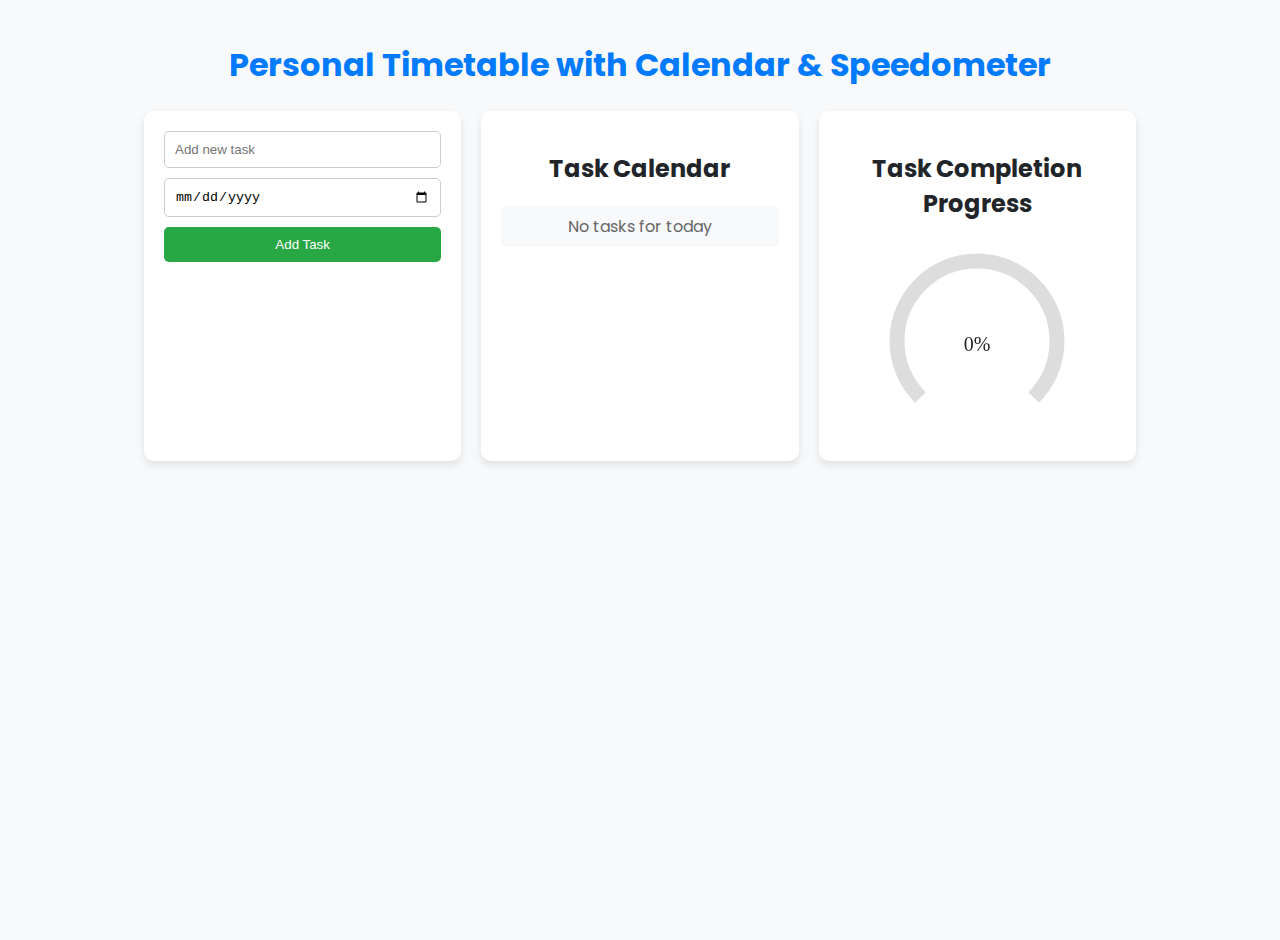
==== personal.html @ d2cb1677 "Add files via upload" ====
<!DOCTYPE html>
<html lang="en">
<head>
    <meta charset="UTF-8">
    <meta name="viewport" content="width=device-width, initial-scale=1.0">
    <title>Personal Timetable with Calendar & Speedometer</title>
    <link rel="stylesheet" href="style.css">
    <link href="https://fonts.googleapis.com/css2?family=Poppins:wght@400;500;600;700&display=swap" rel="stylesheet">
    <link rel="stylesheet" href="https://cdnjs.cloudflare.com/ajax/libs/font-awesome/6.0.0/css/all.min.css">
    <style>
        body {
            font-family: 'Poppins', sans-serif;
            background-color: #f8f9fa;
            color: #212529;
            margin: 0;
            padding: 20px;
            display: flex;
            flex-direction: column;
            align-items: center;
            min-height: 100vh;
        }

        h1 {
            color: #007BFF;
            text-align: center;
        }

        #content-container {
            display: flex;
            flex-wrap: wrap;
            width: 80%;
            max-width: 1200px;
            gap: 20px;
            justify-content: space-between;
        }

        #task-container, #calendar-container, #speedometer-container {
            background: white;
            padding: 20px;
            border-radius: 10px;
            box-shadow: 0 4px 8px rgba(0, 0, 0, 0.1);
            flex: 1;
            text-align: center;
        }

        #add-task-form {
            display: flex;
            flex-direction: column;
            gap: 10px;
            margin-bottom: 20px;
        }

        #new-task, #task-date {
            padding: 10px;
            border: 1px solid #ccc;
            border-radius: 5px;
        }

        #add-task-btn {
            background-color: #28a745;
            color: white;
            border: none;
            padding: 10px;
            border-radius: 5px;
            cursor: pointer;
        }

        #task-list, #calendar {
            list-style: none;
            padding: 0;
        }

        .task-item {
            display: flex;
            align-items: center;
            justify-content: space-between;
            padding: 10px;
            border-bottom: 1px solid #eee;
        }

        .calendar-task {
            background: #007BFF;
            color: white;
            padding: 8px;
            border-radius: 5px;
            margin: 5px 0;
        }

        #speedometer {
            display: block;
            margin: auto;
        }
    </style>
</head>
<body>
    <h1>Personal Timetable with Calendar & Speedometer</h1>

    <div id="content-container">
        <div id="task-container">
            <form id="add-task-form">
                <input type="text" id="new-task" placeholder="Add new task" required>
                <input type="date" id="task-date" required>
                <button type="submit" id="add-task-btn">Add Task</button>
            </form>
            <ul id="task-list"></ul>
        </div>

        <div id="calendar-container">
            <h2>Task Calendar</h2>
            <ul id="calendar"></ul>
        </div>

        <div id="speedometer-container">
            <h2>Task Completion Progress</h2>
            <canvas id="speedometer" width="200" height="200"></canvas>
        </div>
    </div>

    <script>
        document.addEventListener('DOMContentLoaded', function () {
            const taskList = document.getElementById('task-list');
            const calendar = document.getElementById('calendar');
            const addTaskForm = document.getElementById('add-task-form');
            const newTaskInput = document.getElementById('new-task');
            const taskDateInput = document.getElementById('task-date');

            let tasks = JSON.parse(localStorage.getItem('tasks')) || [];

            function updateSpeedometer() {
                const canvas = document.getElementById('speedometer');
                const ctx = canvas.getContext('2d');
                
                const completedTasks = tasks.filter(task => task.completed).length;
                const percentage = tasks.length === 0 ? 0 : (completedTasks / tasks.length) * 100;

                ctx.clearRect(0, 0, canvas.width, canvas.height);

                ctx.beginPath();
                ctx.arc(100, 100, 80, 0.75 * Math.PI, 2.25 * Math.PI);
                ctx.lineWidth = 15;
                ctx.strokeStyle = "#ddd";
                ctx.stroke();

                ctx.beginPath();
                const endAngle = 0.75 * Math.PI + (percentage / 100) * 1.5 * Math.PI;
                ctx.arc(100, 100, 80, 0.75 * Math.PI, endAngle);
                ctx.strokeStyle = "#007BFF";
                ctx.stroke();

                ctx.font = "20px Poppins";
                ctx.fillStyle = "#212529";
                ctx.textAlign = "center";
                ctx.fillText(`${percentage.toFixed(0)}%`, 100, 110);
            }

            function renderTasks() {
                taskList.innerHTML = '';
                tasks.forEach((task, index) => {
                    const listItem = document.createElement('li');
                    listItem.classList.add('task-item');
                    listItem.innerHTML = `
                        <input type="checkbox" id="task-${index}" ${task.completed ? 'checked' : ''}>
                        <label for="task-${index}">${task.text} - <small>${task.date}</small></label>
                        <button onclick="removeTask(${index})"><i class="fas fa-trash"></i></button>
                    `;
                    taskList.appendChild(listItem);

                    const checkbox = listItem.querySelector('input[type="checkbox"]');
                    checkbox.addEventListener('change', function () {
                        tasks[index].completed = this.checked;
                        localStorage.setItem('tasks', JSON.stringify(tasks));
                        renderCalendar();
                        updateSpeedometer();
                    });
                });

                renderCalendar();
                updateSpeedometer();
            }

            function getCurrentDateTasks() {
                const today = formatDateToString(new Date());
                return tasks.filter(task => formatDateToString(new Date(task.date)) === today);
            }

            function renderCalendar() {
                calendar.innerHTML = '';
                const todayTasks = getCurrentDateTasks();
                
                if (todayTasks.length === 0) {
                    const noTaskMsg = document.createElement('li');
                    noTaskMsg.classList.add('calendar-task');
                    noTaskMsg.style.backgroundColor = '#f8f9fa';
                    noTaskMsg.style.color = '#666';
                    noTaskMsg.innerHTML = 'No tasks for today';
                    calendar.appendChild(noTaskMsg);
                } else {
                    todayTasks.forEach(task => {
                        const taskElement = document.createElement('li');
                        taskElement.classList.add('calendar-task');
                        taskElement.style.backgroundColor = task.completed ? '#28a745' : '#007BFF';
                        taskElement.innerHTML = `
                            <span>${task.text}</span>
                            <small>${task.completed ? '(Completed)' : '(Pending)'}</small>
                        `;
                        calendar.appendChild(taskElement);
                    });
                }
            }

            function formatDateToString(date) {
                return `${date.getFullYear()}-${String(date.getMonth() + 1).padStart(2, '0')}-${String(date.getDate()).padStart(2, '0')}`;
            }

            addTaskForm.addEventListener('submit', function (e) {
                e.preventDefault();
                const taskText = newTaskInput.value.trim();
                const taskDate = taskDateInput.value;
                if (taskText !== '' && taskDate !== '') {
                    tasks.push({ text: taskText, date: taskDate, completed: false });
                    localStorage.setItem('tasks', JSON.stringify(tasks));
                    newTaskInput.value = '';
                    taskDateInput.value = '';
                    renderTasks();
                }
            });

            window.removeTask = function (index) {
                tasks.splice(index, 1);
                localStorage.setItem('tasks', JSON.stringify(tasks));
                renderTasks();
            };

            let lastDate = formatDateToString(new Date());

            function checkDateAndRefresh() {
                const currentDate = formatDateToString(new Date());
                if (currentDate !== lastDate) {
                    lastDate = currentDate;
                    renderCalendar();
                }
                renderCalendar();
            }

            checkDateAndRefresh();
            setInterval(checkDateAndRefresh, 60000);

            window.onload = function() {
                renderCalendar();
            };

            renderTasks();
        });
    </script>
</body>
</html>
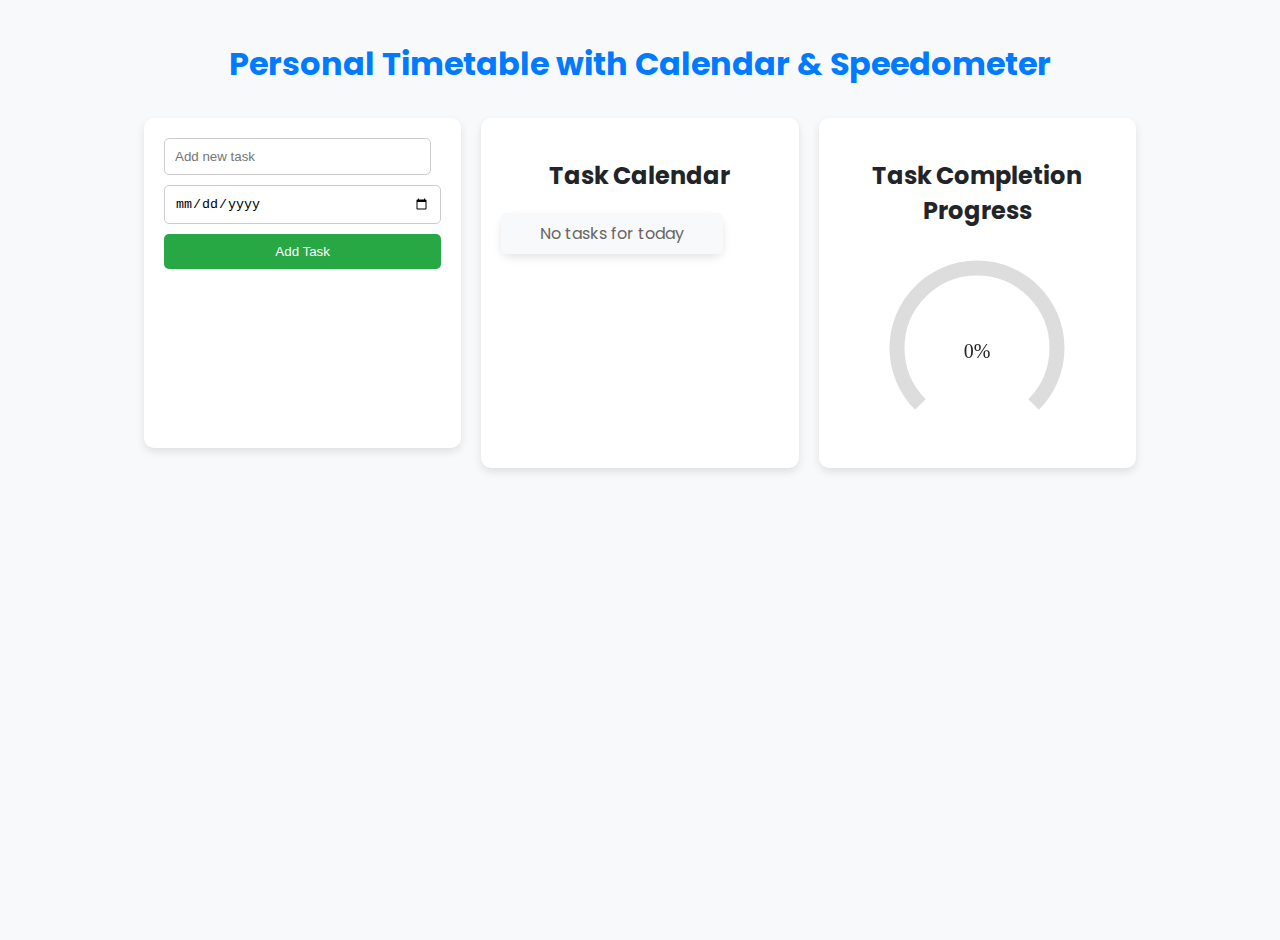
==== commit d0495729: "Add files via upload" ====
--- a/personal.html
+++ b/personal.html
@@ -1,256 +1,256 @@
-<!DOCTYPE html>
-<html lang="en">
-<head>
-    <meta charset="UTF-8">
-    <meta name="viewport" content="width=device-width, initial-scale=1.0">
-    <title>Personal Timetable with Calendar & Speedometer</title>
-    <link rel="stylesheet" href="style.css">
-    <link href="https://fonts.googleapis.com/css2?family=Poppins:wght@400;500;600;700&display=swap" rel="stylesheet">
-    <link rel="stylesheet" href="https://cdnjs.cloudflare.com/ajax/libs/font-awesome/6.0.0/css/all.min.css">
-    <style>
-        body {
-            font-family: 'Poppins', sans-serif;
-            background-color: #f8f9fa;
-            color: #212529;
-            margin: 0;
-            padding: 20px;
-            display: flex;
-            flex-direction: column;
-            align-items: center;
-            min-height: 100vh;
-        }
-
-        h1 {
-            color: #007BFF;
-            text-align: center;
-        }
-
-        #content-container {
-            display: flex;
-            flex-wrap: wrap;
-            width: 80%;
-            max-width: 1200px;
-            gap: 20px;
-            justify-content: space-between;
-        }
-
-        #task-container, #calendar-container, #speedometer-container {
-            background: white;
-            padding: 20px;
-            border-radius: 10px;
-            box-shadow: 0 4px 8px rgba(0, 0, 0, 0.1);
-            flex: 1;
-            text-align: center;
-        }
-
-        #add-task-form {
-            display: flex;
-            flex-direction: column;
-            gap: 10px;
-            margin-bottom: 20px;
-        }
-
-        #new-task, #task-date {
-            padding: 10px;
-            border: 1px solid #ccc;
-            border-radius: 5px;
-        }
-
-        #add-task-btn {
-            background-color: #28a745;
-            color: white;
-            border: none;
-            padding: 10px;
-            border-radius: 5px;
-            cursor: pointer;
-        }
-
-        #task-list, #calendar {
-            list-style: none;
-            padding: 0;
-        }
-
-        .task-item {
-            display: flex;
-            align-items: center;
-            justify-content: space-between;
-            padding: 10px;
-            border-bottom: 1px solid #eee;
-        }
-
-        .calendar-task {
-            background: #007BFF;
-            color: white;
-            padding: 8px;
-            border-radius: 5px;
-            margin: 5px 0;
-        }
-
-        #speedometer {
-            display: block;
-            margin: auto;
-        }
-    </style>
-</head>
-<body>
-    <h1>Personal Timetable with Calendar & Speedometer</h1>
-
-    <div id="content-container">
-        <div id="task-container">
-            <form id="add-task-form">
-                <input type="text" id="new-task" placeholder="Add new task" required>
-                <input type="date" id="task-date" required>
-                <button type="submit" id="add-task-btn">Add Task</button>
-            </form>
-            <ul id="task-list"></ul>
-        </div>
-
-        <div id="calendar-container">
-            <h2>Task Calendar</h2>
-            <ul id="calendar"></ul>
-        </div>
-
-        <div id="speedometer-container">
-            <h2>Task Completion Progress</h2>
-            <canvas id="speedometer" width="200" height="200"></canvas>
-        </div>
-    </div>
-
-    <script>
-        document.addEventListener('DOMContentLoaded', function () {
-            const taskList = document.getElementById('task-list');
-            const calendar = document.getElementById('calendar');
-            const addTaskForm = document.getElementById('add-task-form');
-            const newTaskInput = document.getElementById('new-task');
-            const taskDateInput = document.getElementById('task-date');
-
-            let tasks = JSON.parse(localStorage.getItem('tasks')) || [];
-
-            function updateSpeedometer() {
-                const canvas = document.getElementById('speedometer');
-                const ctx = canvas.getContext('2d');
-                
-                const completedTasks = tasks.filter(task => task.completed).length;
-                const percentage = tasks.length === 0 ? 0 : (completedTasks / tasks.length) * 100;
-
-                ctx.clearRect(0, 0, canvas.width, canvas.height);
-
-                ctx.beginPath();
-                ctx.arc(100, 100, 80, 0.75 * Math.PI, 2.25 * Math.PI);
-                ctx.lineWidth = 15;
-                ctx.strokeStyle = "#ddd";
-                ctx.stroke();
-
-                ctx.beginPath();
-                const endAngle = 0.75 * Math.PI + (percentage / 100) * 1.5 * Math.PI;
-                ctx.arc(100, 100, 80, 0.75 * Math.PI, endAngle);
-                ctx.strokeStyle = "#007BFF";
-                ctx.stroke();
-
-                ctx.font = "20px Poppins";
-                ctx.fillStyle = "#212529";
-                ctx.textAlign = "center";
-                ctx.fillText(`${percentage.toFixed(0)}%`, 100, 110);
-            }
-
-            function renderTasks() {
-                taskList.innerHTML = '';
-                tasks.forEach((task, index) => {
-                    const listItem = document.createElement('li');
-                    listItem.classList.add('task-item');
-                    listItem.innerHTML = `
-                        <input type="checkbox" id="task-${index}" ${task.completed ? 'checked' : ''}>
-                        <label for="task-${index}">${task.text} - <small>${task.date}</small></label>
-                        <button onclick="removeTask(${index})"><i class="fas fa-trash"></i></button>
-                    `;
-                    taskList.appendChild(listItem);
-
-                    const checkbox = listItem.querySelector('input[type="checkbox"]');
-                    checkbox.addEventListener('change', function () {
-                        tasks[index].completed = this.checked;
-                        localStorage.setItem('tasks', JSON.stringify(tasks));
-                        renderCalendar();
-                        updateSpeedometer();
-                    });
-                });
-
-                renderCalendar();
-                updateSpeedometer();
-            }
-
-            function getCurrentDateTasks() {
-                const today = formatDateToString(new Date());
-                return tasks.filter(task => formatDateToString(new Date(task.date)) === today);
-            }
-
-            function renderCalendar() {
-                calendar.innerHTML = '';
-                const todayTasks = getCurrentDateTasks();
-                
-                if (todayTasks.length === 0) {
-                    const noTaskMsg = document.createElement('li');
-                    noTaskMsg.classList.add('calendar-task');
-                    noTaskMsg.style.backgroundColor = '#f8f9fa';
-                    noTaskMsg.style.color = '#666';
-                    noTaskMsg.innerHTML = 'No tasks for today';
-                    calendar.appendChild(noTaskMsg);
-                } else {
-                    todayTasks.forEach(task => {
-                        const taskElement = document.createElement('li');
-                        taskElement.classList.add('calendar-task');
-                        taskElement.style.backgroundColor = task.completed ? '#28a745' : '#007BFF';
-                        taskElement.innerHTML = `
-                            <span>${task.text}</span>
-                            <small>${task.completed ? '(Completed)' : '(Pending)'}</small>
-                        `;
-                        calendar.appendChild(taskElement);
-                    });
-                }
-            }
-
-            function formatDateToString(date) {
-                return `${date.getFullYear()}-${String(date.getMonth() + 1).padStart(2, '0')}-${String(date.getDate()).padStart(2, '0')}`;
-            }
-
-            addTaskForm.addEventListener('submit', function (e) {
-                e.preventDefault();
-                const taskText = newTaskInput.value.trim();
-                const taskDate = taskDateInput.value;
-                if (taskText !== '' && taskDate !== '') {
-                    tasks.push({ text: taskText, date: taskDate, completed: false });
-                    localStorage.setItem('tasks', JSON.stringify(tasks));
-                    newTaskInput.value = '';
-                    taskDateInput.value = '';
-                    renderTasks();
-                }
-            });
-
-            window.removeTask = function (index) {
-                tasks.splice(index, 1);
-                localStorage.setItem('tasks', JSON.stringify(tasks));
-                renderTasks();
-            };
-
-            let lastDate = formatDateToString(new Date());
-
-            function checkDateAndRefresh() {
-                const currentDate = formatDateToString(new Date());
-                if (currentDate !== lastDate) {
-                    lastDate = currentDate;
-                    renderCalendar();
-                }
-                renderCalendar();
-            }
-
-            checkDateAndRefresh();
-            setInterval(checkDateAndRefresh, 60000);
-
-            window.onload = function() {
-                renderCalendar();
-            };
-
-            renderTasks();
-        });
-    </script>
-</body>
-</html>
+<!DOCTYPE html>
+<html lang="en">
+<head>
+    <meta charset="UTF-8">
+    <meta name="viewport" content="width=device-width, initial-scale=1.0">
+    <title>Personal Timetable with Calendar & Speedometer</title>
+    <link rel="stylesheet" href="style.css">
+    <link href="https://fonts.googleapis.com/css2?family=Poppins:wght@400;500;600;700&display=swap" rel="stylesheet">
+    <link rel="stylesheet" href="https://cdnjs.cloudflare.com/ajax/libs/font-awesome/6.0.0/css/all.min.css">
+    <style>
+        body {
+            font-family: 'Poppins', sans-serif;
+            background-color: #f8f9fa;
+            color: #212529;
+            margin: 0;
+            padding: 20px;
+            display: flex;
+            flex-direction: column;
+            align-items: center;
+            min-height: 100vh;
+        }
+
+        h1 {
+            color: #007BFF;
+            text-align: center;
+        }
+
+        #content-container {
+            display: flex;
+            flex-wrap: wrap;
+            width: 80%;
+            max-width: 1200px;
+            gap: 20px;
+            justify-content: space-between;
+        }
+
+        #task-container, #calendar-container, #speedometer-container {
+            background: white;
+            padding: 20px;
+            border-radius: 10px;
+            box-shadow: 0 4px 8px rgba(0, 0, 0, 0.1);
+            flex: 1;
+            text-align: center;
+        }
+
+        #add-task-form {
+            display: flex;
+            flex-direction: column;
+            gap: 10px;
+            margin-bottom: 20px;
+        }
+
+        #new-task, #task-date {
+            padding: 10px;
+            border: 1px solid #ccc;
+            border-radius: 5px;
+        }
+
+        #add-task-btn {
+            background-color: #28a745;
+            color: white;
+            border: none;
+            padding: 10px;
+            border-radius: 5px;
+            cursor: pointer;
+        }
+
+        #task-list, #calendar {
+            list-style: none;
+            padding: 0;
+        }
+
+        .task-item {
+            display: flex;
+            align-items: center;
+            justify-content: space-between;
+            padding: 10px;
+            border-bottom: 1px solid #eee;
+        }
+
+        .calendar-task {
+            background: #007BFF;
+            color: white;
+            padding: 8px;
+            border-radius: 5px;
+            margin: 5px 0;
+        }
+
+        #speedometer {
+            display: block;
+            margin: auto;
+        }
+    </style>
+</head>
+<body>
+    <h1>Personal Timetable with Calendar & Speedometer</h1>
+
+    <div id="content-container">
+        <div id="task-container">
+            <form id="add-task-form">
+                <input type="text" id="new-task" placeholder="Add new task" required>
+                <input type="date" id="task-date" required>
+                <button type="submit" id="add-task-btn">Add Task</button>
+            </form>
+            <ul id="task-list"></ul>
+        </div>
+
+        <div id="calendar-container">
+            <h2>Task Calendar</h2>
+            <ul id="calendar"></ul>
+        </div>
+
+        <div id="speedometer-container">
+            <h2>Task Completion Progress</h2>
+            <canvas id="speedometer" width="200" height="200"></canvas>
+        </div>
+    </div>
+
+    <script>
+        document.addEventListener('DOMContentLoaded', function () {
+            const taskList = document.getElementById('task-list');
+            const calendar = document.getElementById('calendar');
+            const addTaskForm = document.getElementById('add-task-form');
+            const newTaskInput = document.getElementById('new-task');
+            const taskDateInput = document.getElementById('task-date');
+
+            let tasks = JSON.parse(localStorage.getItem('tasks')) || [];
+
+            function updateSpeedometer() {
+                const canvas = document.getElementById('speedometer');
+                const ctx = canvas.getContext('2d');
+                
+                const completedTasks = tasks.filter(task => task.completed).length;
+                const percentage = tasks.length === 0 ? 0 : (completedTasks / tasks.length) * 100;
+
+                ctx.clearRect(0, 0, canvas.width, canvas.height);
+
+                ctx.beginPath();
+                ctx.arc(100, 100, 80, 0.75 * Math.PI, 2.25 * Math.PI);
+                ctx.lineWidth = 15;
+                ctx.strokeStyle = "#ddd";
+                ctx.stroke();
+
+                ctx.beginPath();
+                const endAngle = 0.75 * Math.PI + (percentage / 100) * 1.5 * Math.PI;
+                ctx.arc(100, 100, 80, 0.75 * Math.PI, endAngle);
+                ctx.strokeStyle = "#007BFF";
+                ctx.stroke();
+
+                ctx.font = "20px Poppins";
+                ctx.fillStyle = "#212529";
+                ctx.textAlign = "center";
+                ctx.fillText(`${percentage.toFixed(0)}%`, 100, 110);
+            }
+
+            function renderTasks() {
+                taskList.innerHTML = '';
+                tasks.forEach((task, index) => {
+                    const listItem = document.createElement('li');
+                    listItem.classList.add('task-item');
+                    listItem.innerHTML = `
+                        <input type="checkbox" id="task-${index}" ${task.completed ? 'checked' : ''}>
+                        <label for="task-${index}">${task.text} - <small>${task.date}</small></label>
+                        <button onclick="removeTask(${index})"><i class="fas fa-trash"></i></button>
+                    `;
+                    taskList.appendChild(listItem);
+
+                    const checkbox = listItem.querySelector('input[type="checkbox"]');
+                    checkbox.addEventListener('change', function () {
+                        tasks[index].completed = this.checked;
+                        localStorage.setItem('tasks', JSON.stringify(tasks));
+                        renderCalendar();
+                        updateSpeedometer();
+                    });
+                });
+
+                renderCalendar();
+                updateSpeedometer();
+            }
+
+            function getCurrentDateTasks() {
+                const today = formatDateToString(new Date());
+                return tasks.filter(task => formatDateToString(new Date(task.date)) === today);
+            }
+
+            function renderCalendar() {
+                calendar.innerHTML = '';
+                const todayTasks = getCurrentDateTasks();
+                
+                if (todayTasks.length === 0) {
+                    const noTaskMsg = document.createElement('li');
+                    noTaskMsg.classList.add('calendar-task');
+                    noTaskMsg.style.backgroundColor = '#f8f9fa';
+                    noTaskMsg.style.color = '#666';
+                    noTaskMsg.innerHTML = 'No tasks for today';
+                    calendar.appendChild(noTaskMsg);
+                } else {
+                    todayTasks.forEach(task => {
+                        const taskElement = document.createElement('li');
+                        taskElement.classList.add('calendar-task');
+                        taskElement.style.backgroundColor = task.completed ? '#28a745' : '#007BFF';
+                        taskElement.innerHTML = `
+                            <span>${task.text}</span>
+                            <small>${task.completed ? '(Completed)' : '(Pending)'}</small>
+                        `;
+                        calendar.appendChild(taskElement);
+                    });
+                }
+            }
+
+            function formatDateToString(date) {
+                return `${date.getFullYear()}-${String(date.getMonth() + 1).padStart(2, '0')}-${String(date.getDate()).padStart(2, '0')}`;
+            }
+
+            addTaskForm.addEventListener('submit', function (e) {
+                e.preventDefault();
+                const taskText = newTaskInput.value.trim();
+                const taskDate = taskDateInput.value;
+                if (taskText !== '' && taskDate !== '') {
+                    tasks.push({ text: taskText, date: taskDate, completed: false });
+                    localStorage.setItem('tasks', JSON.stringify(tasks));
+                    newTaskInput.value = '';
+                    taskDateInput.value = '';
+                    renderTasks();
+                }
+            });
+
+            window.removeTask = function (index) {
+                tasks.splice(index, 1);
+                localStorage.setItem('tasks', JSON.stringify(tasks));
+                renderTasks();
+            };
+
+            let lastDate = formatDateToString(new Date());
+
+            function checkDateAndRefresh() {
+                const currentDate = formatDateToString(new Date());
+                if (currentDate !== lastDate) {
+                    lastDate = currentDate;
+                    renderCalendar();
+                }
+                renderCalendar();
+            }
+
+            checkDateAndRefresh();
+            setInterval(checkDateAndRefresh, 60000);
+
+            window.onload = function() {
+                renderCalendar();
+            };
+
+            renderTasks();
+        });
+    </script>
+</body>
+</html>--- a/style.css
+++ b/style.css
@@ -0,0 +1,323 @@
+/* General Styles */
+body {
+    font-family: 'Poppins', sans-serif;
+    background-color: #f8f9fa;
+    color: #212529;
+    transition: background 0.3s ease, color 0.3s ease;
+    margin: 0;
+    padding: 0;
+    display: flex;
+    flex-direction: column;
+    align-items: center;
+    justify-content: flex-start;
+    min-height: 100vh;
+}
+
+.dark-mode {
+    background-color: #121212;
+    color: white;
+}
+
+/* Dashboard Styles */
+#dashboard {
+    display: flex;
+    justify-content: space-around;
+    width: 100%;
+    padding: 20px;
+    background-color: #e9ecef;
+    border-bottom: 1px solid #dee2e6;
+    box-sizing: border-box; /* Ensure padding doesn't affect width */
+}
+
+#dashboard a,
+#dashboard button {
+    padding: 10px 15px;
+    border: none;
+    border-radius: 5px;
+    cursor: pointer;
+    text-decoration: none;
+    color: white;
+    background-color: #007BFF;
+    transition: background-color 0.3s ease;
+}
+
+#dashboard a:hover,
+#dashboard button:hover {
+    background-color: #0056b3;
+}
+
+/* Calendar Styles */
+h1 {
+    color: #007BFF;
+    margin-top: 20px;
+    margin-bottom: 30px;
+    text-align: center;
+}
+
+#calendar {
+    background: white;
+    padding: 20px;
+    border-radius: 10px;
+    box-shadow: 0 4px 8px rgba(0, 0, 0, 0.1);
+    margin-bottom: 20px;
+    width: 80%;
+    max-width: 800px;
+    text-align: center;
+}
+
+.dark-mode #calendar {
+    background: #1e1e1e;
+    color: white;
+    box-shadow: 0 4px 8px rgba(255, 255, 255, 0.1);
+}
+
+#calendar p {
+    font-size: 1.1em;
+    color: #555;
+}
+
+.dark-mode #calendar p {
+    color: #ddd;
+}
+
+/* Utility Button Styles */
+#utility-buttons {
+    display: flex;
+    justify-content: space-around;
+    width: 100%;
+    max-width: 600px;
+    margin-bottom: 20px;
+}
+
+#utility-buttons button {
+    padding: 10px 15px;
+    border: none;
+    border-radius: 5px;
+    cursor: pointer;
+    color: white;
+    background-color: #6c757d;
+    transition: background-color 0.3s ease;
+}
+
+#utility-buttons button:hover {
+    background-color: #5a6268;
+}
+
+/* Admin Panel Styles */
+#admin-container {
+    background: white;
+    padding: 20px;
+    border-radius: 10px;
+    box-shadow: 0 4px 8px rgba(0, 0, 0, 0.1);
+    margin-bottom: 20px;
+    width: 80%;
+    max-width: 800px;
+}
+
+.dark-mode #admin-container {
+    background: #1e1e1e;
+    color: white;
+    box-shadow: 0 4px 8px rgba(255, 255, 255, 0.1);
+}
+
+#event-form {
+    display: flex;
+    flex-direction: column;
+    margin-bottom: 20px;
+}
+
+#event-form label {
+    margin-bottom: 5px;
+}
+
+#event-form input,
+#event-form select {
+    padding: 10px;
+    margin-bottom: 10px;
+    border: 1px solid #ccc;
+    border-radius: 5px;
+}
+
+#event-form button {
+    background-color: #007BFF;
+    color: white;
+    border: none;
+    padding: 10px 15px;
+    border-radius: 5px;
+    cursor: pointer;
+}
+
+#event-form button:hover {
+    background-color: #0056b3;
+}
+
+#event-list {
+    list-style: none;
+    padding: 0;
+}
+
+.event-item {
+    display: flex;
+    align-items: center;
+    justify-content: space-between;
+    padding: 10px;
+    border-bottom: 1px solid #eee;
+}
+
+.event-item:last-child {
+    border-bottom: none;
+}
+
+.event-item .event-actions {
+    display: flex;
+}
+
+.event-item .event-actions button {
+    background: none;
+    border: none;
+    cursor: pointer;
+    margin-left: 5px;
+    color: #777;
+    transition: color 0.3s ease;
+}
+
+.event-item .event-actions button:hover {
+    color: #007BFF;
+}
+
+/* Personal Timetable Styles */
+#task-container {
+    background: white;
+    padding: 20px;
+    border-radius: 10px;
+    box-shadow: 0 4px 8px rgba(0, 0, 0, 0.1);
+    margin-bottom: 20px;
+    width: 80%;
+    max-width: 800px;
+}
+
+.dark-mode #task-container {
+    background: #1e1e1e;
+    color: white;
+    box-shadow: 0 4px 8px rgba(255, 255, 255, 0.1);
+}
+
+#task-list {
+    list-style: none;
+    padding: 0;
+}
+
+.task-item {
+    display: flex;
+    align-items: center;
+    justify-content: space-between;
+    padding: 10px 0;
+    border-bottom: 1px solid #eee;
+}
+
+.task-item:last-child {
+    border-bottom: none;
+}
+
+.task-item input[type="checkbox"] {
+    margin-right: 10px;
+}
+
+.task-item .task-actions {
+    display: flex;
+}
+
+.task-item .task-actions button {
+    background: none;
+    border: none;
+    cursor: pointer;
+    margin-left: 5px;
+    color: #777;
+    transition: color 0.3s ease;
+}
+
+.task-item .task-actions button:hover {
+    color: #007BFF;
+}
+
+#add-task-form {
+    display: flex;
+    margin-bottom: 20px;
+}
+
+#new-task {
+    flex-grow: 1;
+    padding: 10px;
+    border: 1px solid #ccc;
+    border-radius: 5px;
+    margin-right: 10px;
+}
+
+#add-task-btn {
+    background-color: #28a745;
+    color: white;
+    border: none;
+    padding: 10px 15px;
+    border-radius: 5px;
+    cursor: pointer;
+}
+
+#add-task-btn:hover {
+    background-color: #218838;
+}
+
+#progress-container {
+    width: 100%;
+    background-color: #f3f3f3;
+    border-radius: 5px;
+    height: 20px;
+    margin-bottom: 20px;
+}
+
+#progress-bar {
+    background-color: #007BFF;
+    height: 100%;
+    border-radius: 5px;
+    width: 0%;
+    transition: width 0.3s ease;
+}
+
+#progress-text {
+    text-align: center;
+    margin-bottom: 20px;
+}
+
+/* Responsive adjustments */
+@media (max-width: 600px) {
+    h1 {
+        font-size: 1.75em;
+    }
+    #calendar,
+    #admin-container,
+    #task-container {
+        width: 95%;
+        padding: 15px;
+    }
+    button {
+        padding: 8px 16px;
+        font-size: 0.9em;
+    }
+    #dashboard {
+        flex-direction: column;
+        align-items: center;
+    }
+    #dashboard a,
+    #dashboard button {
+        margin-bottom: 10px;
+        width: 80%;
+        text-align: center;
+    }
+    #utility-buttons {
+        flex-direction: column;
+        align-items: center;
+    }
+    #utility-buttons button {
+        margin-bottom: 10px;
+        width: 80%;
+    }
+}